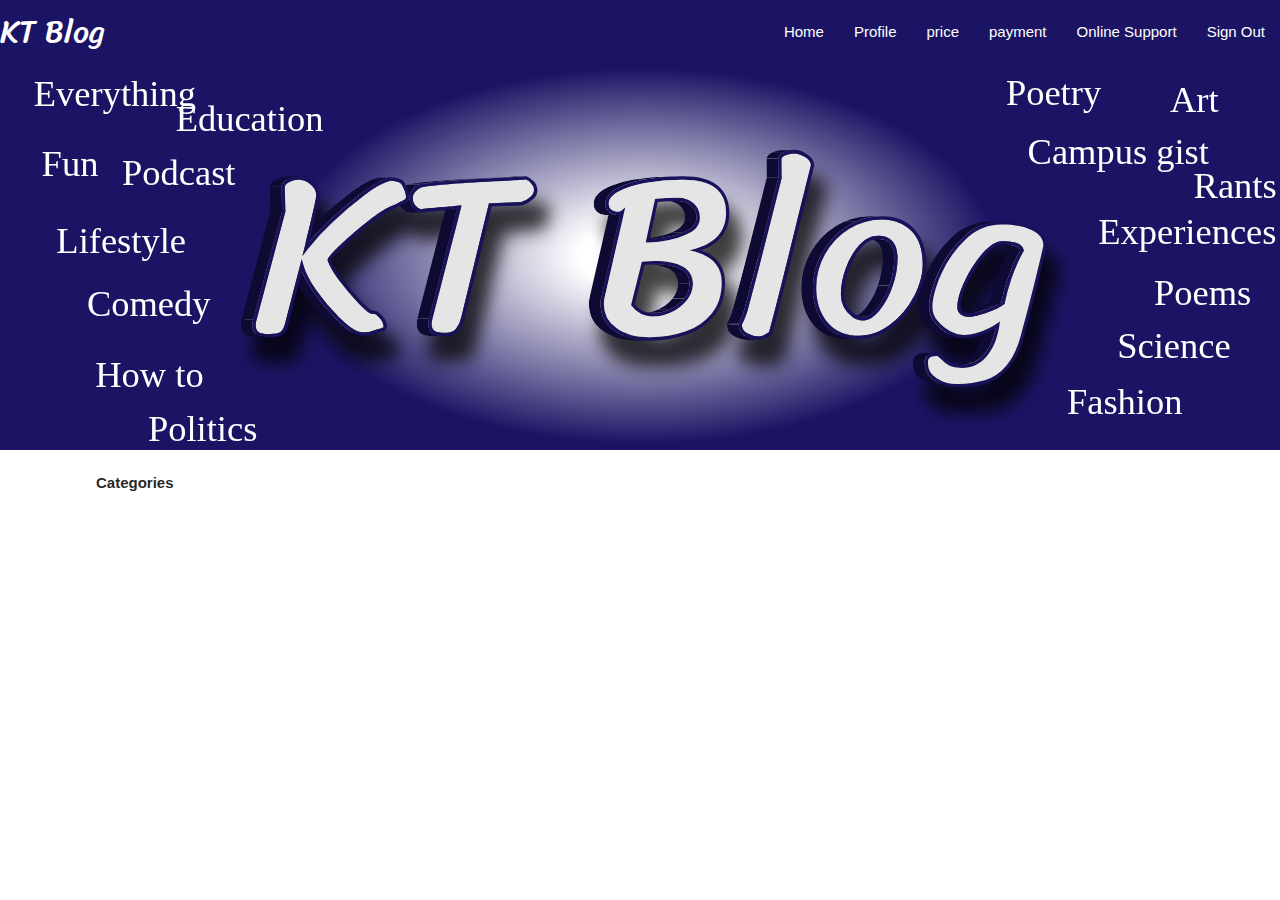
==== home.html @ 9d6c40dc "hmm" ====
<!DOCTYPE html>
<html>

<head>
  <!--Import Google Icon Font-->
  <link href="https://fonts.googleapis.com/icon?family=Material+Icons" rel="stylesheet">
  <!--Import materialize.css-->
  <link type="text/css" rel="stylesheet" href="css/materialize.min.css" media="screen,projection" />
  <link type="text/css" rel="stylesheet" href="css/custom.css" media="screen,projection" />
  <!--Let browser know website is optimized for mobile-->
  <meta name="viewport" content="width=device-width, initial-scale=1.0" />
  <title>question</title>
</head>
<nav class="pur">
  <div class="nav-wrapper pur">
    <a href="#!" class="brand-logo title">KT Blog</a>
    <a href="#" data-target="mobile-demo" class="sidenav-trigger"><i class="material-icons">menu</i></a>
    <ul class="right hide-on-med-and-down">
      <li><a href="./home.html">Home</a></li>
      <li><a href="./profile.html">Profile</a></li>
      <li><a href="./price.html">price</a></li>
      <li><a href="./payment.html">payment</a></li>
      <li><a href="./support.html">Online Support</a></li>
      <li><a id="signout">Sign Out</a></li>
    </ul>
  </div>
</nav>
<ul class="sidenav" id="mobile-demo">
  <li>
    <div class="user-view">
      <div class="background">
        <div class="pur" style=" height: 100%;"></div>
      </div>
      <a href=""><img id="profileImg" class="circle" src="./img/profile.png"></a>
      <a href="#name"><span class="white-text name"></span></a>
      <a href="#email"><span class="white-text email" id="usermail"></span></a>
    </div>
  </li>
  <li><a href="./home.html">Home</a></li>
  <li><a href="./profile.html">Profile</a></li>
  <li><a href="./price.html">price</a></li>
  <li><a href="./payment.html">payment</a></li>
  <li><a href="./support.html">Online Support</a></li>
  <li class="page-footer"><a class="btn pur" id="signout2">Sign Out</a></li>
</ul>
<body class="white darken-3" style="width:100%; height:100%">
  <div class="center"  style="width: 100%; " >
    <img src="./img/home1.svg" alt="home Image" style="width: 100%; " class="responsive-mg center">
  </div>

  <div class="container center" style="width: 85%;">
    <p class="left" ><b>Categories</b></p>
  </div>





  <!--JavaScript at end of body for optimized loading-->
  <script type="text/javascript" src="js/materialize.min.js"></script>
  <script>  M.AutoInit();</script>

</body>

</html>
---- css/custom.css ----
@import url('https://fonts.googleapis.com/css2?family=Sriracha&display=swap');
@import url('https://fonts.googleapis.com/css2?family=Open+Sans&display=swap');
.title {
  font-family: 'Sriracha', cursive;
  font-size: 5rem;
  color: #45427B;
}

.font1 {
  font-family: 'Open Sans', sans-serif;
  font-size: large;
}
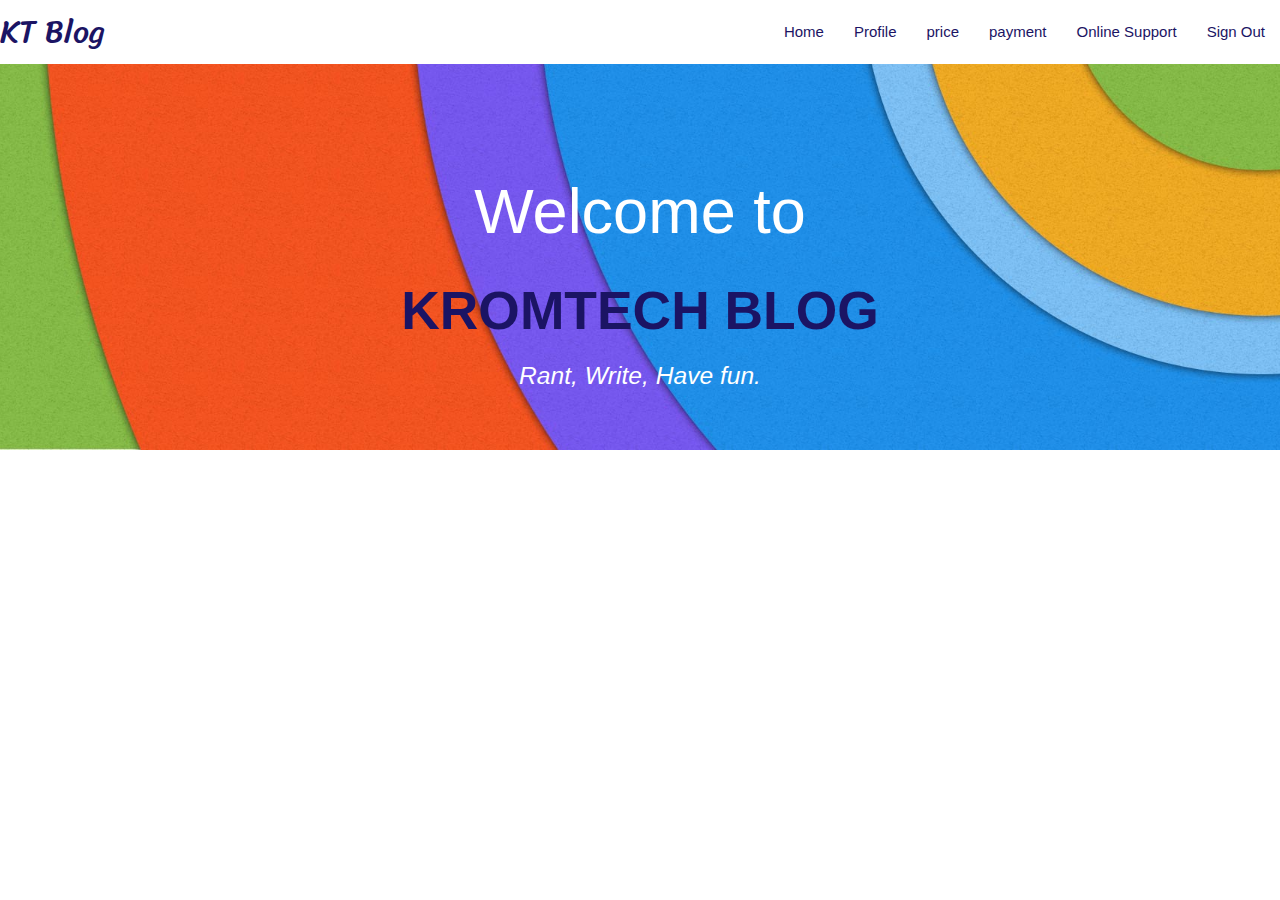
==== commit 8898059a: "banner" ====
--- a/home.html
+++ b/home.html
@@ -11,17 +11,17 @@
   <meta name="viewport" content="width=device-width, initial-scale=1.0" />
   <title>question</title>
 </head>
-<nav class="pur">
-  <div class="nav-wrapper pur">
-    <a href="#!" class="brand-logo title">KT Blog</a>
-    <a href="#" data-target="mobile-demo" class="sidenav-trigger"><i class="material-icons">menu</i></a>
+<nav class="white">
+  <div class="nav-wrapper white pur-text">
+    <a href="#!" class="brand-logo title pur-text">KT Blog</a>
+    <a href="#" data-target="mobile-demo" class="sidenav-trigger pur-text"><i class="material-icons">menu</i></a>
     <ul class="right hide-on-med-and-down">
-      <li><a href="./home.html">Home</a></li>
-      <li><a href="./profile.html">Profile</a></li>
-      <li><a href="./price.html">price</a></li>
-      <li><a href="./payment.html">payment</a></li>
-      <li><a href="./support.html">Online Support</a></li>
-      <li><a id="signout">Sign Out</a></li>
+      <li ><a href="./home.html" class="pur-text">Home</a></li>
+      <li><a href="./profile.html" class="pur-text">Profile</a></li>
+      <li><a href="./price.html" class="pur-text">price</a></li>
+      <li><a href="./payment.html" class="pur-text">payment</a></li>
+      <li><a href="./support.html" class="pur-text">Online Support</a></li>
+      <li><a id="signout" class="pur-text">Sign Out</a></li>
     </ul>
   </div>
 </nav>
@@ -44,13 +44,13 @@
   <li class="page-footer"><a class="btn pur" id="signout2">Sign Out</a></li>
 </ul>
 <body class="white darken-3" style="width:100%; height:100%">
-  <div class="center"  style="width: 100%; " >
-    <img src="./img/home1.svg" alt="home Image" style="width: 100%; " class="responsive-mg center">
+
+<div class="cover" >
+    <div class="row ma center">
+        <h1 class="center">Welcome to<h2 class="pur-text"> <b>KROMTECH BLOG</b></h2>  </h1>
+        <h5 class=""><i>Rant, Write, Have fun.</i></h5>
   </div>
-
-  <div class="container center" style="width: 85%;">
-    <p class="left" ><b>Categories</b></p>
-  </div>
+</div>
 
 
 
--- a/css/custom.css
+++ b/css/custom.css
@@ -9,4 +9,18 @@
 .font1 {
   font-family: 'Open Sans', sans-serif;
   font-size: large;
+}
+
+.cover {
+  background-image: url(/img/cover.jpg);
+  background-size: cover;
+  background-position: center;
+  text-align: center;
+  color: #ffffff;
+  background-color: #512da8;
+  margin-top: -64px;
+  height: 30rem;
+}
+.ma{
+  padding-top: 9rem;
 }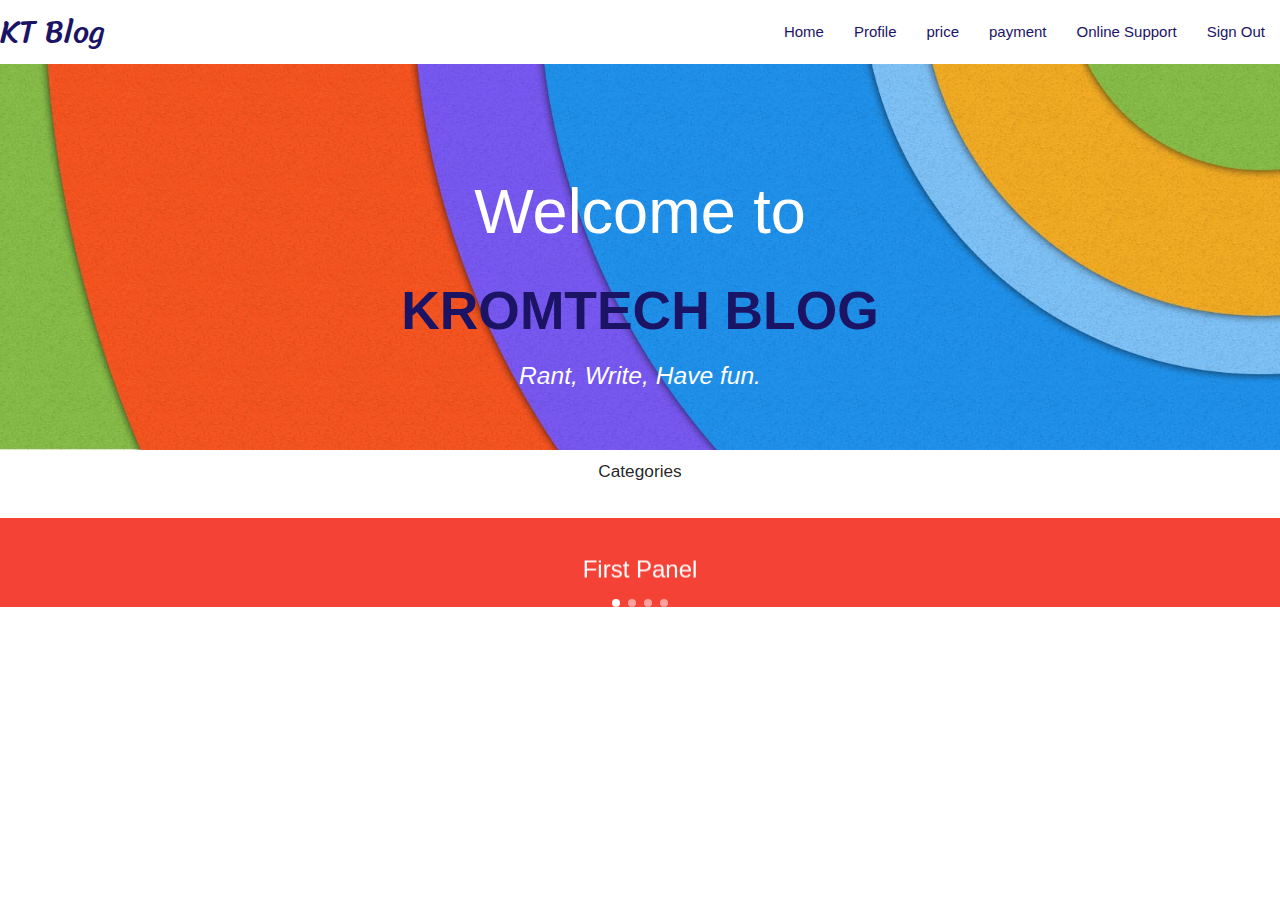
==== commit ffab4db0: "tears" ====
--- a/home.html
+++ b/home.html
@@ -51,6 +51,29 @@
         <h5 class=""><i>Rant, Write, Have fun.</i></h5>
   </div>
 </div>
+<section>
+  <h6 class="center">Categories</h6>
+
+
+  <div class="carousel carousel-slider center">
+    <div class="carousel-item red white-text" href="#one!">
+      <h2>First Panel</h2>
+
+    </div>
+    <div class="carousel-item amber white-text" href="#two!">
+      <h2>Second Panel</h2>
+  
+    </div>
+    <div class="carousel-item green white-text" href="#three!">
+      <h2>Third Panel</h2>
+
+    </div>
+    <div class="carousel-item blue white-text" href="#four!">
+      <h2>Fourth Panel</h2>
+  
+    </div>
+  </div>
+</section>
 
 
 
@@ -58,7 +81,10 @@
 
   <!--JavaScript at end of body for optimized loading-->
   <script type="text/javascript" src="js/materialize.min.js"></script>
-  <script>  M.AutoInit();</script>
+  <script>  M.AutoInit();
+  var car = document.querySelector('.carousel')
+  var instances = M.Carousel.init(car, {indicators:true})
+</script>
 
 </body>
 
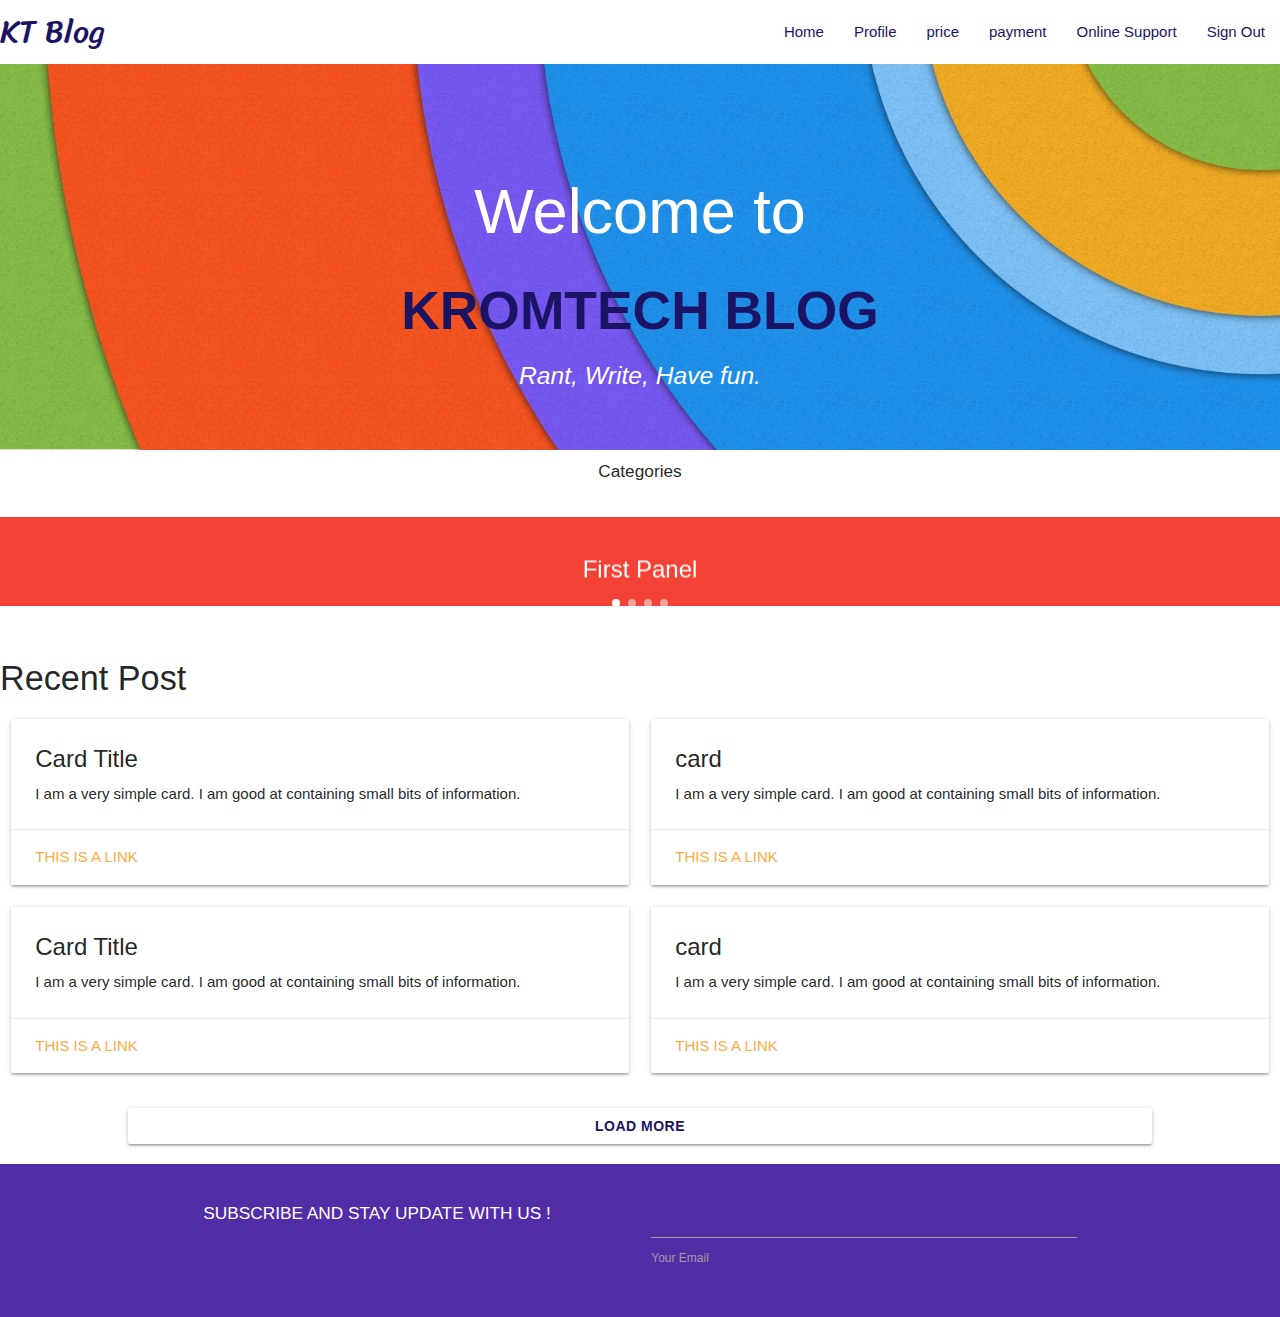
==== commit 4ec18c01: "stress" ====
--- a/home.html
+++ b/home.html
@@ -16,7 +16,7 @@
     <a href="#!" class="brand-logo title pur-text">KT Blog</a>
     <a href="#" data-target="mobile-demo" class="sidenav-trigger pur-text"><i class="material-icons">menu</i></a>
     <ul class="right hide-on-med-and-down">
-      <li ><a href="./home.html" class="pur-text">Home</a></li>
+      <li><a href="./home.html" class="pur-text">Home</a></li>
       <li><a href="./profile.html" class="pur-text">Profile</a></li>
       <li><a href="./price.html" class="pur-text">price</a></li>
       <li><a href="./payment.html" class="pur-text">payment</a></li>
@@ -41,39 +41,124 @@
   <li><a href="./price.html">price</a></li>
   <li><a href="./payment.html">payment</a></li>
   <li><a href="./support.html">Online Support</a></li>
-  <li class="page-footer"><a class="btn pur" id="signout2">Sign Out</a></li>
+  <li class=""><a class="btn pur" id="signout2">Sign Out</a></li>
 </ul>
+
 <body class="white darken-3" style="width:100%; height:100%">
 
-<div class="cover" >
+  <div class="cover">
     <div class="row ma center">
-        <h1 class="center">Welcome to<h2 class="pur-text"> <b>KROMTECH BLOG</b></h2>  </h1>
-        <h5 class=""><i>Rant, Write, Have fun.</i></h5>
+      <h1 class="center">Welcome to<h2 class="pur-text"> <b>KROMTECH BLOG</b></h2>
+      </h1>
+      <h5 class=""><i>Rant, Write, Have fun.</i></h5>
+    </div>
   </div>
-</div>
-<section>
-  <h6 class="center">Categories</h6>
+  <section>
+    <h6 class="center">Categories</h6>
 
 
-  <div class="carousel carousel-slider center">
-    <div class="carousel-item red white-text" href="#one!">
-      <h2>First Panel</h2>
+    <div class="carousel carousel-slider center">
+      <div class="carousel-item red white-text" href="#one!">
+        <h2>First Panel</h2>
 
+      </div>
+      <div class="carousel-item amber white-text" href="#two!">
+        <h2>Second Panel</h2>
+
+      </div>
+      <div class="carousel-item green white-text" href="#three!">
+        <h2>Third Panel</h2>
+
+      </div>
+      <div class="carousel-item blue white-text" href="#four!">
+        <h2>Fourth Panel</h2>
+
+      </div>
     </div>
-    <div class="carousel-item amber white-text" href="#two!">
-      <h2>Second Panel</h2>
-  
+  </section>
+
+  <section>
+    <h4 class="left" style="width: 100%;">Recent Post</h4>
+    <div id="trending" class="row">
+      <div class="col s12 m6 l6">
+        <div class="card horizontal">
+          <div class="card-stacked">
+            <div class="card-content">
+              <span class="card-title">Card Title</span>
+              <p>I am a very simple card. I am good at containing small bits of information.</p>
+            </div>
+            <div class="card-action">
+              <a href="#">This is a link</a>
+            </div>
+          </div>
+        </div>
+      </div>
+      <div class="col s12 m6 l6">
+        <div class="card horizontal">
+          <div class="card-stacked">
+            <div class="card-content">
+              <span class="card-title">card</span>
+              <p>I am a very simple card. I am good at containing small bits of information.</p>
+            </div>
+            <div class="card-action">
+              <a href="#">This is a link</a>
+            </div>
+          </div>
+        </div>
+      </div>
+      <div class="col s12 m6 l6">
+        <div class="card horizontal">
+          <div class="card-stacked">
+            <div class="card-content">
+              <span class="card-title">Card Title</span>
+              <p>I am a very simple card. I am good at containing small bits of information.</p>
+            </div>
+            <div class="card-action">
+              <a href="#">This is a link</a>
+            </div>
+          </div>
+        </div>
+      </div>
+      <div class="col s12 m6 l6">
+        <div class="card horizontal">
+          <div class="card-stacked">
+            <div class="card-content">
+              <span class="card-title">card</span>
+              <p>I am a very simple card. I am good at containing small bits of information.</p>
+            </div>
+            <div class="card-action">
+              <a href="#">This is a link</a>
+            </div>
+          </div>
+        </div>
+      </div>
     </div>
-    <div class="carousel-item green white-text" href="#three!">
-      <h2>Third Panel</h2>
+    <div class="row center">
+      <a class="waves-effect waves-light btn white pur-text " style=" width: 80%; "><b>Load More</b></a>
+    </div>
+  </section>
 
+  <section>
+    <div class="widget-newsletter">
+      <div class="container">
+        <div class="row">
+          <div class="col s6">
+            <h6>SUBSCRIBE AND STAY UPDATE WITH US !</h6>
+            
+          </div>
+          <div class="col s6">
+            <form class="members-form" data-members-form="subscribe">
+              <div class="input-group">
+                <input data-members-email="" type="email" class="email" required="">
+                <label>Your Email</label>
+              </div>
+
+            </form>
+          </div>
+        </div>
+      </div>
     </div>
-    <div class="carousel-item blue white-text" href="#four!">
-      <h2>Fourth Panel</h2>
-  
-    </div>
-  </div>
-</section>
+  </section>
 
 
 
@@ -82,9 +167,9 @@
   <!--JavaScript at end of body for optimized loading-->
   <script type="text/javascript" src="js/materialize.min.js"></script>
   <script>  M.AutoInit();
-  var car = document.querySelector('.carousel')
-  var instances = M.Carousel.init(car, {indicators:true})
-</script>
+    var car = document.querySelector('.carousel')
+    var instances = M.Carousel.init(car, { indicators: true })
+  </script>
 
 </body>
 
--- a/css/custom.css
+++ b/css/custom.css
@@ -21,6 +21,14 @@
   margin-top: -64px;
   height: 30rem;
 }
-.ma{
+
+.ma {
   padding-top: 9rem;
+}
+
+.widget-newsletter {
+  background-color: #512da8;
+  padding: 28px 0;
+  color: #ffffff;
+  border-bottom: 0px solid #ffffff;
 }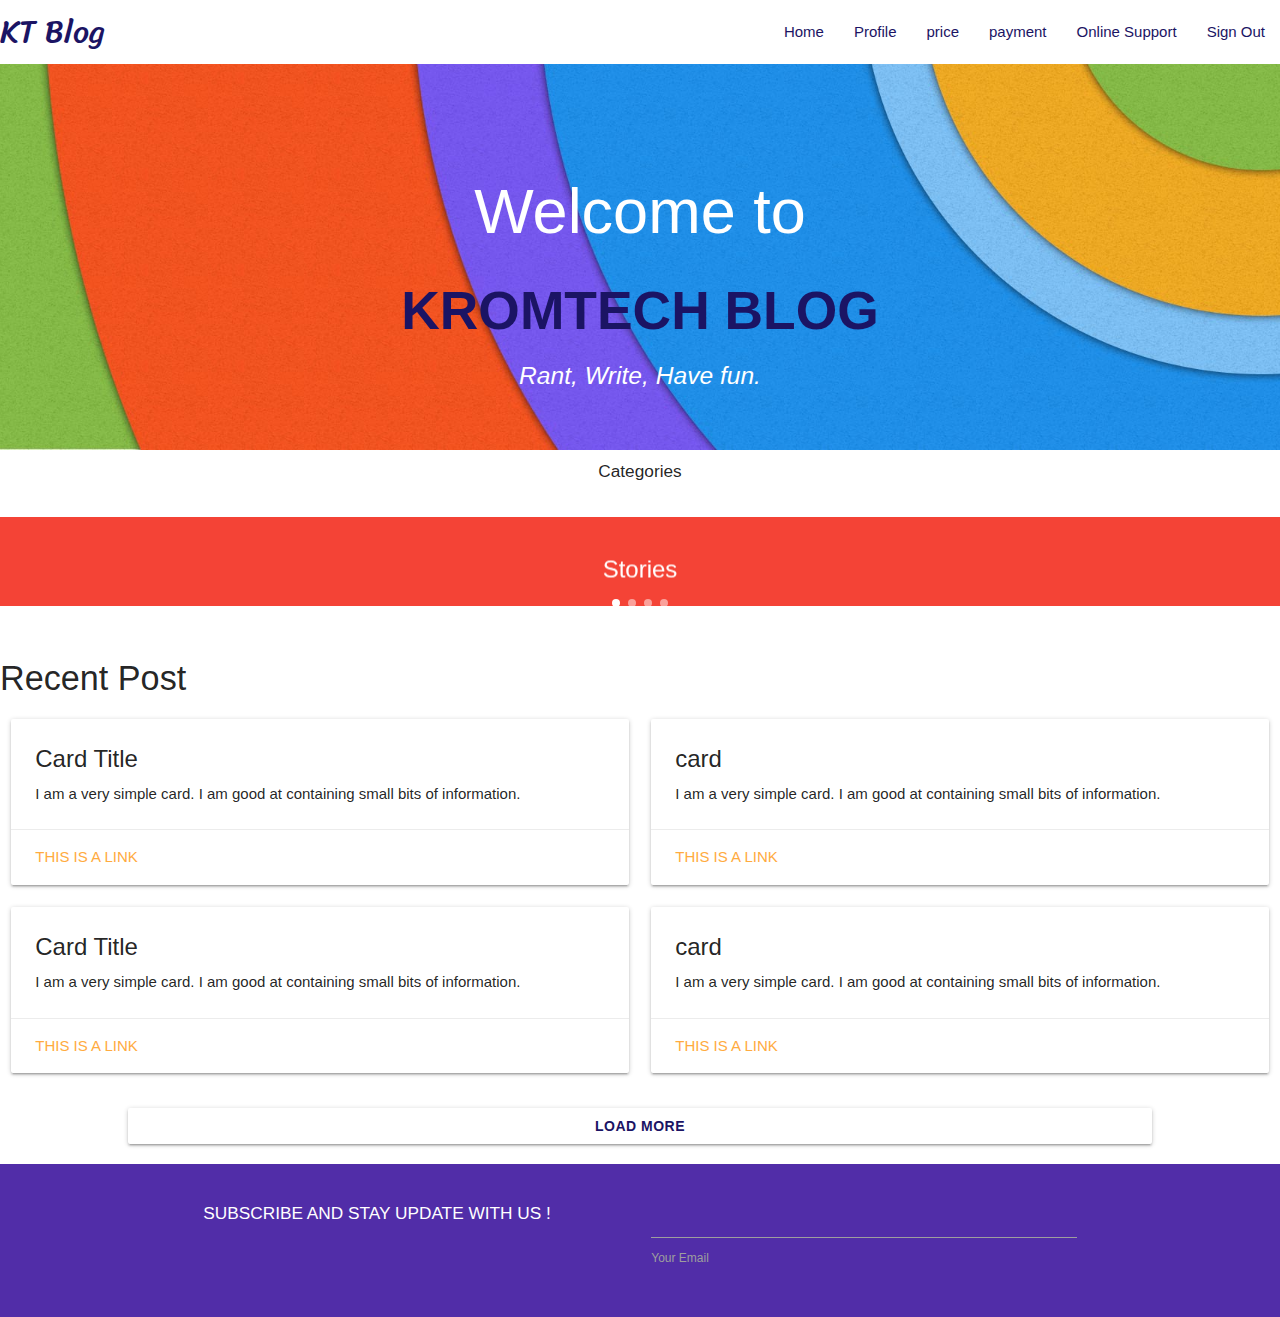
==== commit cbf29e88: "text editor" ====
--- a/home.html
+++ b/home.html
@@ -59,19 +59,19 @@
 
     <div class="carousel carousel-slider center">
       <div class="carousel-item red white-text" href="#one!">
-        <h2>First Panel</h2>
+        <h2>Stories</h2>
 
       </div>
       <div class="carousel-item amber white-text" href="#two!">
-        <h2>Second Panel</h2>
+        <h2>Podcast</h2>
 
       </div>
       <div class="carousel-item green white-text" href="#three!">
-        <h2>Third Panel</h2>
+        <h2>Rants</h2>
 
       </div>
       <div class="carousel-item blue white-text" href="#four!">
-        <h2>Fourth Panel</h2>
+        <h2>Gists</h2>
 
       </div>
     </div>
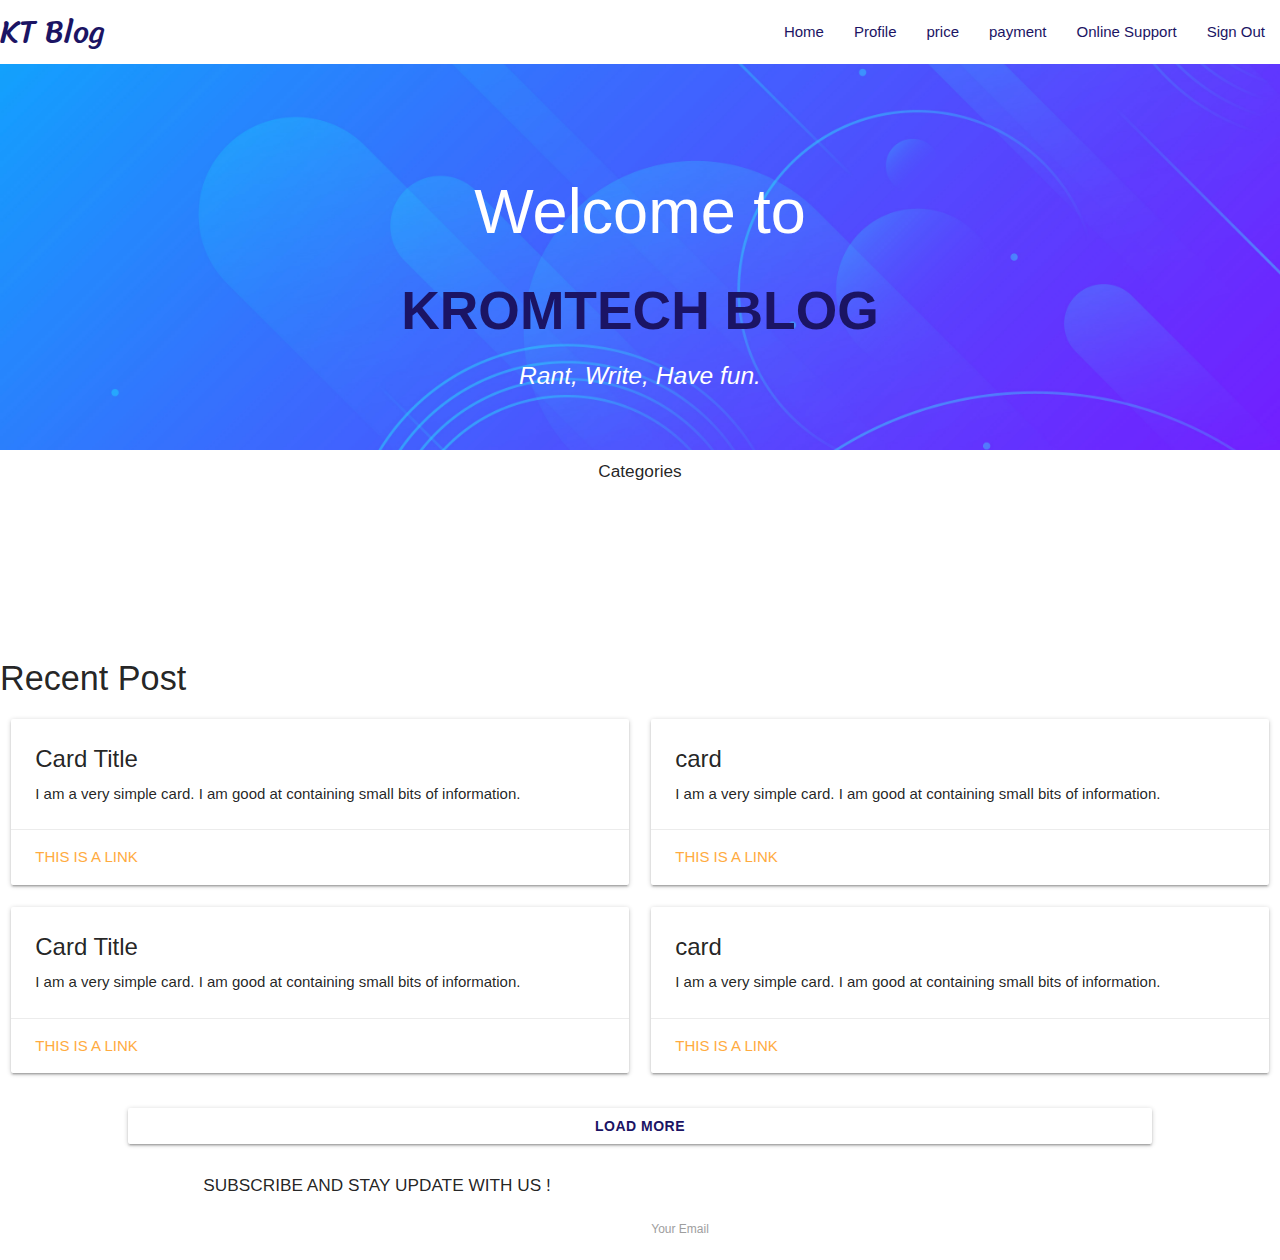
==== commit 425d8aa4: "publish_button" ====
--- a/home.html
+++ b/home.html
@@ -165,7 +165,7 @@
 
 
   <!--JavaScript at end of body for optimized loading-->
-  <script type="text/javascript" src="js/materialize.min.js"></script>
+
   <script>  M.AutoInit();
     var car = document.querySelector('.carousel')
     var instances = M.Carousel.init(car, { indicators: true })
--- a/css/custom.css
+++ b/css/custom.css
@@ -12,12 +12,12 @@
 }
 
 .cover {
-  background-image: url(/img/cover.jpg);
+  background-image: url(/img/seconddp.jpg);
   background-size: cover;
   background-position: center;
   text-align: center;
   color: #ffffff;
-  background-color: #512da8;
+  /* background-color: #512da8; */
   margin-top: -64px;
   height: 30rem;
 }
@@ -26,9 +26,163 @@
   padding-top: 9rem;
 }
 
-.widget-newsletter {
-  background-color: #512da8;
-  padding: 28px 0;
-  color: #ffffff;
-  border-bottom: 0px solid #ffffff;
+.editTitle {
+  margin-top: 40px;
+  margin-bottom: 0px;
+  height: 4rem;
+  border-bottom-width: 1px;
+  resize: vertical;
+  box-sizing: border-box;
+  border-width: 0;
+  border-style: solid;
+  font-size: 2.25rem !important;
+  color: #fff;
+}
+
+button, input, optgroup, select, textarea {
+  padding: 0;
+  line-height: inherit;
+  color: inherit;
+}
+
+textarea {
+  resize: none !important;
+  overflow: hidden !important;
+  overflow-wrap: break-word;
+  border: none !important;
+  height: 4rem;
+  padding: 2rem;
+  outline: none;
+  font-size: 2.25rem !important;
+  margin: 0 0 0 0 !important;
+}
+
+textarea:focus {
+  outline: none !important;
+  border: none !important;
+}
+
+.editTab {
+  border-top: white thick;
+  border-bottom: white;
+  width: 100%;
+  margin: 0ex;
+}
+
+textarea.materialize-textarea:focus:not([readonly]) {
+  border-bottom: none !important;
+  -webkit-box-shadow: none !important;
+  box-shadow: none !important;
+  margin: 0 0 0 0 !important;
+}
+
+.btn-small {
+  background-color: transparent;
+  color: rgb(123, 118, 185);
+}
+
+.btn-small:hover {
+  background-color: rgb(123, 118, 185);
+  color: white;
+}
+
+.btn-large {
+  background-color: transparent;
+  color: rgb(123, 118, 185);
+}
+
+.btn-large:hover {
+  background-color: rgb(123, 118, 185);
+  color: white;
+}
+
+.btn {
+  background-color: transparent;
+  color: rgb(123, 118, 185);
+}
+
+.btn:hover {
+  background-color: rgb(123, 118, 185);
+  color: white;
+}
+
+.publish {
+  background-color: rgb(123, 118, 185) !important;
+  color: white;
+}
+
+.publish:hover {
+  background-color: transparent !important;
+  color: rgb(123, 118, 185);
+}
+
+#textBox {
+  font-size: 1rem !important;
+  color: white;
+  margin-top: 2rem;
+  background-color: transparent !important;
+  text-align: left !important;
+}
+
+#textView {
+  font-size: 1rem !important;
+  color: white;
+  margin-top: 2rem;
+  background-color: transparent !important;
+  text-align: left !important;
+}
+
+[contenteditable=true]:empty:before {
+  content: attr(placeholder);
+  pointer-events: none;
+  display: block;
+  justify-content: left;
+  align-items: left;
+  color: rgb(172, 168, 168);
+  background-color: transparent !important;
+}
+
+[contenteditable=true]:focus {
+  border: none;
+  outline: none;
+  background-color: transparent !important;
+}
+
+/* */
+
+div[contenteditable=true] {
+  border: 0px dashed #AAA;
+  width: 100%;
+  height: 30rem;
+  background-color: transparent !important;
+}
+
+.deepshadow {
+  color: rgb(36, 32, 110);
+  text-shadow: 0 0 5px #45427B, 0 0 10px #45427B, 0 0 20px #45427B;
+}
+
+.m1 {
+  margin: 1rem;
+}
+
+.Rbtn {
+  height: 7rem !important;
+  width: 7rem !important;
+}
+
+button:disabled {
+  background-color: rgb(158, 158, 172);
+  color: #fff
+}
+
+.input {
+  border: 0.5px solid #512da8 !important;
+  width: 65%;
+}
+
+input:disabled {
+  background-color: rgb(158, 158, 172);
+  border: 0.5px solid #38363b !important;
+  width: 65%;
 }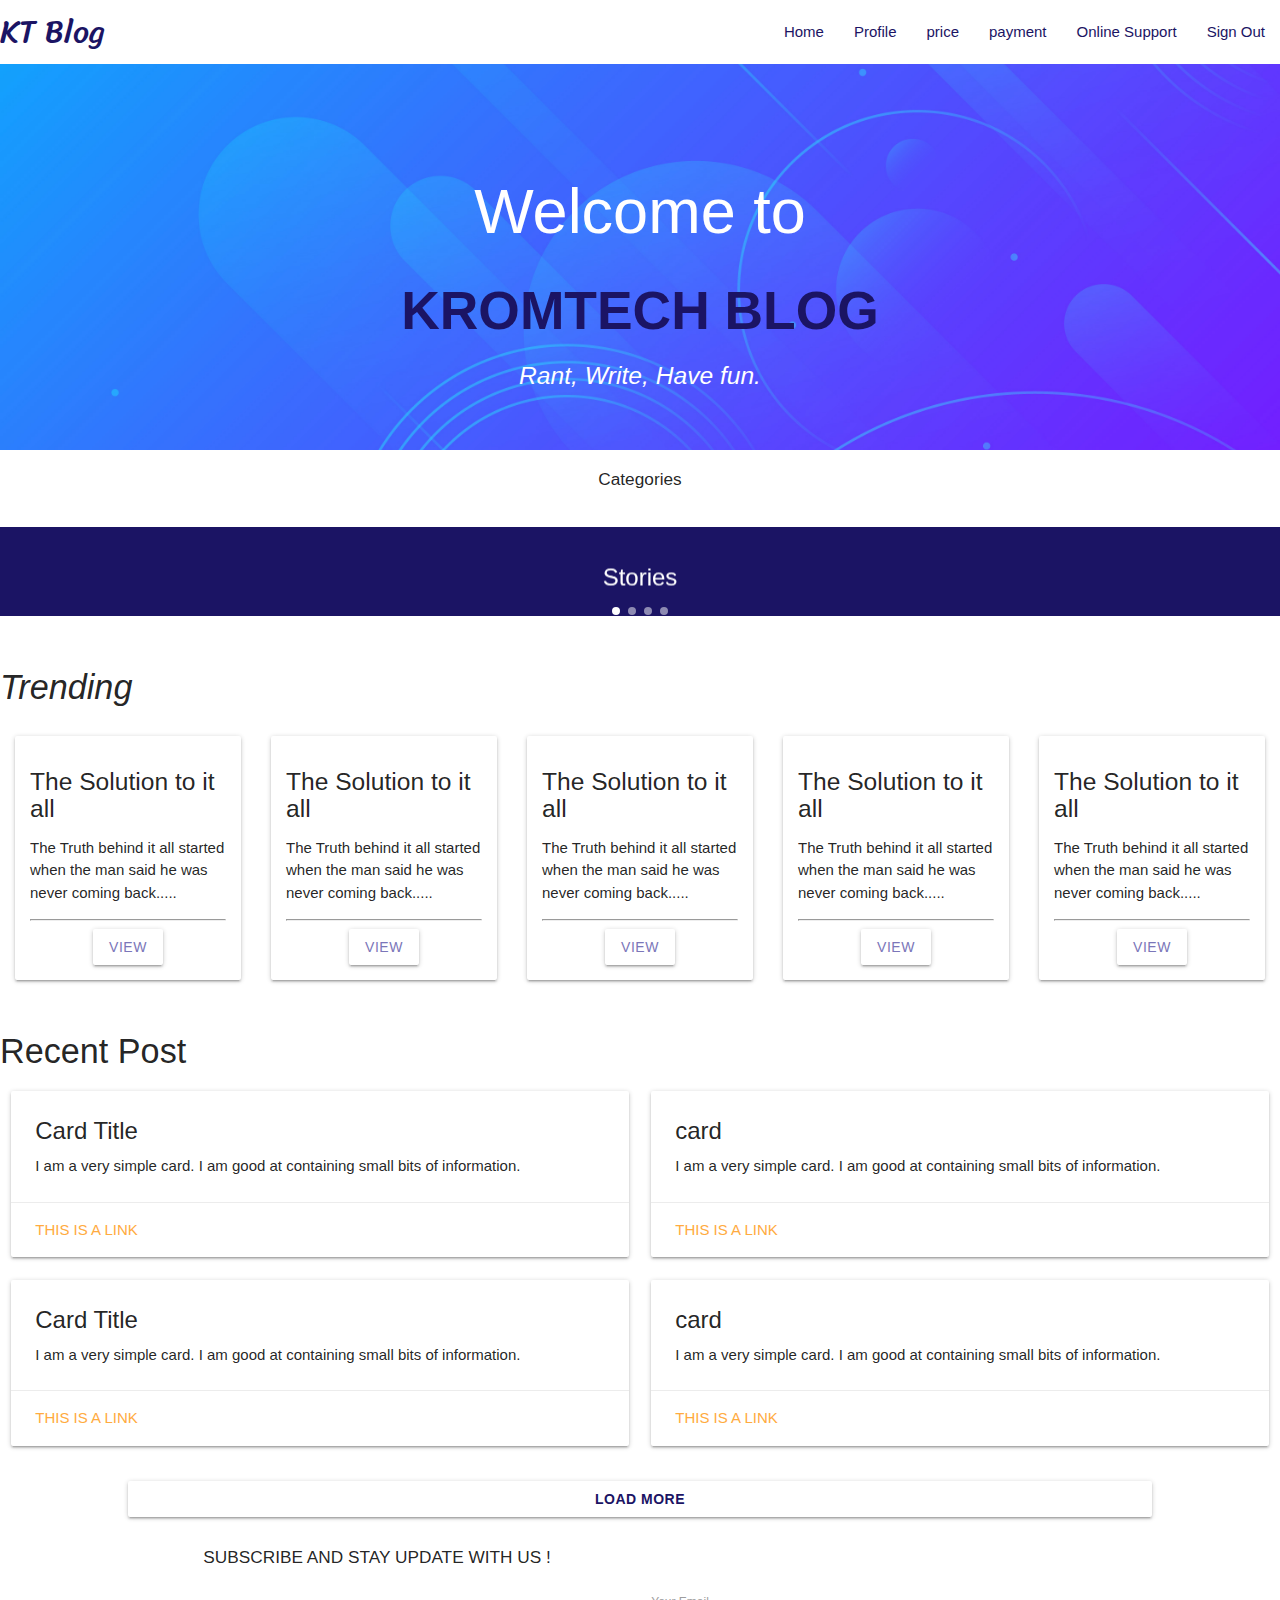
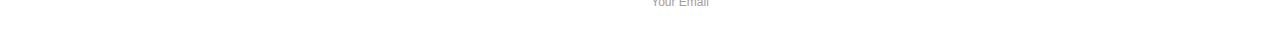
==== commit db2db424: "css" ====
--- a/home.html
+++ b/home.html
@@ -7,9 +7,10 @@
   <!--Import materialize.css-->
   <link type="text/css" rel="stylesheet" href="css/materialize.min.css" media="screen,projection" />
   <link type="text/css" rel="stylesheet" href="css/custom.css" media="screen,projection" />
+  <link type="text/css" rel="stylesheet" href="css/icons.css" media="screen,projection" />
   <!--Let browser know website is optimized for mobile-->
   <meta name="viewport" content="width=device-width, initial-scale=1.0" />
-  <title>question</title>
+  <title>KT Blog</title>
 </head>
 <nav class="white">
   <div class="nav-wrapper white pur-text">
@@ -46,19 +47,17 @@
 
 <body class="white darken-3" style="width:100%; height:100%">
 
-  <div class="cover">
-    <div class="row ma center">
-      <h1 class="center">Welcome to<h2 class="pur-text"> <b>KROMTECH BLOG</b></h2>
-      </h1>
-      <h5 class=""><i>Rant, Write, Have fun.</i></h5>
-    </div>
+  <div class="row ma center cover">
+    <h1 class="center">Welcome to<h2 class="pur-text"> <b>KROMTECH BLOG</b></h2>
+    </h1>
+    <h5 class=""><i>Rant, Write, Have fun.</i></h5>
   </div>
   <section>
     <h6 class="center">Categories</h6>
 
 
     <div class="carousel carousel-slider center">
-      <div class="carousel-item red white-text" href="#one!">
+      <div class="carousel-item pur white-text" href="#one!">
         <h2>Stories</h2>
 
       </div>
@@ -75,6 +74,44 @@
 
       </div>
     </div>
+  </section>
+
+  <section>
+    <h4><i>Trending</i></h4>
+    <ul class="flex">
+      <li class="card" style="padding: 1rem;  margin: 1rem;">
+        <h5>The Solution to it all</h5>
+        <p>The Truth behind it all started when the man said he was never coming back.....</p>
+        <hr>
+        <div class="center"><span class="btn">View</span></div>
+      </li>
+      <li class="card" style="padding: 1rem;  margin: 1rem;">
+        <h5>The Solution to it all</h5>
+        <p>The Truth behind it all started when the man said he was never coming back.....</p>
+        <hr>
+        <div class="center"><span class="btn">View</span></div>
+      </li>
+      <li class="card" style="padding: 1rem;  margin: 1rem;">
+        <h5>The Solution to it all</h5>
+        <p>The Truth behind it all started when the man said he was never coming back.....</p>
+        <hr>
+        <div class="center"><span class="btn">View</span></div>
+      </li>
+      <li class="card" style="padding: 1rem;  margin: 1rem;">
+        <h5>The Solution to it all</h5>
+        <p>The Truth behind it all started when the man said he was never coming back.....</p>
+        <hr>
+        <div class="center"><span class="btn">View</span></div>
+      </li>
+      <li class="card" style="padding: 1rem;  margin: 1rem;">
+        <h5>The Solution to it all</h5>
+        <p>The Truth behind it all started when the man said he was never coming back.....</p>
+        <hr>
+        <div class="center"><span class="btn">View</span></div>
+      </li>
+
+
+    </ul>
   </section>
 
   <section>
@@ -144,7 +181,7 @@
         <div class="row">
           <div class="col s6">
             <h6>SUBSCRIBE AND STAY UPDATE WITH US !</h6>
-            
+
           </div>
           <div class="col s6">
             <form class="members-form" data-members-form="subscribe">
@@ -165,10 +202,11 @@
 
 
   <!--JavaScript at end of body for optimized loading-->
-
-  <script>  M.AutoInit();
-    var car = document.querySelector('.carousel')
-    var instances = M.Carousel.init(car, { indicators: true })
+  <script type="text/javascript" src="js/materialize.min.js"></script>
+  <script>
+    M.AutoInit();
+    var carousel = document.querySelector('.carousel')
+    var instances = M.Carousel.init(carousel, { indicators: true, duration: 200 })
   </script>
 
 </body>
--- a/css/custom.css
+++ b/css/custom.css
@@ -1,5 +1,10 @@
 @import url('https://fonts.googleapis.com/css2?family=Sriracha&display=swap');
 @import url('https://fonts.googleapis.com/css2?family=Open+Sans&display=swap');
+
+body{
+  overflow-x: hidden !important;
+  width: 100%;
+}
 .title {
   font-family: 'Sriracha', cursive;
   font-size: 5rem;
@@ -12,11 +17,11 @@
 }
 
 .cover {
-  background-image: url(/img/seconddp.jpg);
+  background-image: url(../img/seconddp.jpg);
   background-size: cover;
   background-position: center;
   text-align: center;
-  color: #ffffff;
+  color: #fff;
   /* background-color: #512da8; */
   margin-top: -64px;
   height: 30rem;
@@ -185,4 +190,11 @@
   background-color: rgb(158, 158, 172);
   border: 0.5px solid #38363b !important;
   width: 65%;
+}
+
+.flex{
+  display: flex  ;
+  justify-content: space-between;
+  overflow-x: auto;
+  
 }--- a/css/icons.css
+++ b/css/icons.css
@@ -0,0 +1,124 @@
+/* fallback */
+
+@font-face {
+  font-family: 'Material Icons';
+  font-style: normal;
+  font-weight: 400;
+  src: url(https://fonts.gstatic.com/s/materialicons/v52/flUhRq6tzZclQEJ-Vdg-IuiaDsNc.woff2) format('woff2');
+}
+
+/* fallback */
+
+@font-face {
+  font-family: 'Material Icons Outlined';
+  font-style: normal;
+  font-weight: 400;
+  src: url(https://fonts.gstatic.com/s/materialiconsoutlined/v21/gok-H7zzDkdnRel8-DQ6KAXJ69wP1tGnf4ZGhUce.woff2) format('woff2');
+}
+
+/* fallback */
+
+@font-face {
+  font-family: 'Material Icons Round';
+  font-style: normal;
+  font-weight: 400;
+  src: url(https://fonts.gstatic.com/s/materialiconsround/v21/LDItaoyNOAY6Uewc665JcIzCKsKc_M9flwmP.woff2) format('woff2');
+}
+
+/* fallback */
+
+@font-face {
+  font-family: 'Material Icons Sharp';
+  font-style: normal;
+  font-weight: 400;
+  src: url(https://fonts.gstatic.com/s/materialiconssharp/v22/oPWQ_lt5nv4pWNJpghLP75WiFR4kLh3kvmvR.woff2) format('woff2');
+}
+
+/* fallback */
+
+@font-face {
+  font-family: 'Material Icons Two Tone';
+  font-style: normal;
+  font-weight: 400;
+  src: url(https://fonts.gstatic.com/s/materialiconstwotone/v20/hESh6WRmNCxEqUmNyh3JDeGxjVVyMg4tHGctNCu0.woff2) format('woff2');
+}
+
+.material-icons {
+  font-family: 'Material Icons';
+  font-weight: normal;
+  font-style: normal;
+  font-size: 24px;
+  line-height: 1;
+  letter-spacing: normal;
+  text-transform: none;
+  display: inline-block;
+  white-space: nowrap;
+  word-wrap: normal;
+  direction: ltr;
+  -webkit-font-feature-settings: 'liga';
+  -webkit-font-smoothing: antialiased;
+}
+
+.material-icons-outlined {
+  font-family: 'Material Icons Outlined';
+  font-weight: normal;
+  font-style: normal;
+  font-size: 24px;
+  line-height: 1;
+  letter-spacing: normal;
+  text-transform: none;
+  display: inline-block;
+  white-space: nowrap;
+  word-wrap: normal;
+  direction: ltr;
+  -webkit-font-feature-settings: 'liga';
+  -webkit-font-smoothing: antialiased;
+}
+
+.material-icons-round {
+  font-family: 'Material Icons Round';
+  font-weight: normal;
+  font-style: normal;
+  font-size: 24px;
+  line-height: 1;
+  letter-spacing: normal;
+  text-transform: none;
+  display: inline-block;
+  white-space: nowrap;
+  word-wrap: normal;
+  direction: ltr;
+  -webkit-font-feature-settings: 'liga';
+  -webkit-font-smoothing: antialiased;
+}
+
+.material-icons-sharp {
+  font-family: 'Material Icons Sharp';
+  font-weight: normal;
+  font-style: normal;
+  font-size: 24px;
+  line-height: 1;
+  letter-spacing: normal;
+  text-transform: none;
+  display: inline-block;
+  white-space: nowrap;
+  word-wrap: normal;
+  direction: ltr;
+  -webkit-font-feature-settings: 'liga';
+  -webkit-font-smoothing: antialiased;
+}
+
+.material-icons-two-tone {
+  font-family: 'Material Icons Two Tone';
+  font-weight: normal;
+  font-style: normal;
+  font-size: 24px;
+  line-height: 1;
+  letter-spacing: normal;
+  text-transform: none;
+  display: inline-block;
+  white-space: nowrap;
+  word-wrap: normal;
+  direction: ltr;
+  -webkit-font-feature-settings: 'liga';
+  -webkit-font-smoothing: antialiased;
+}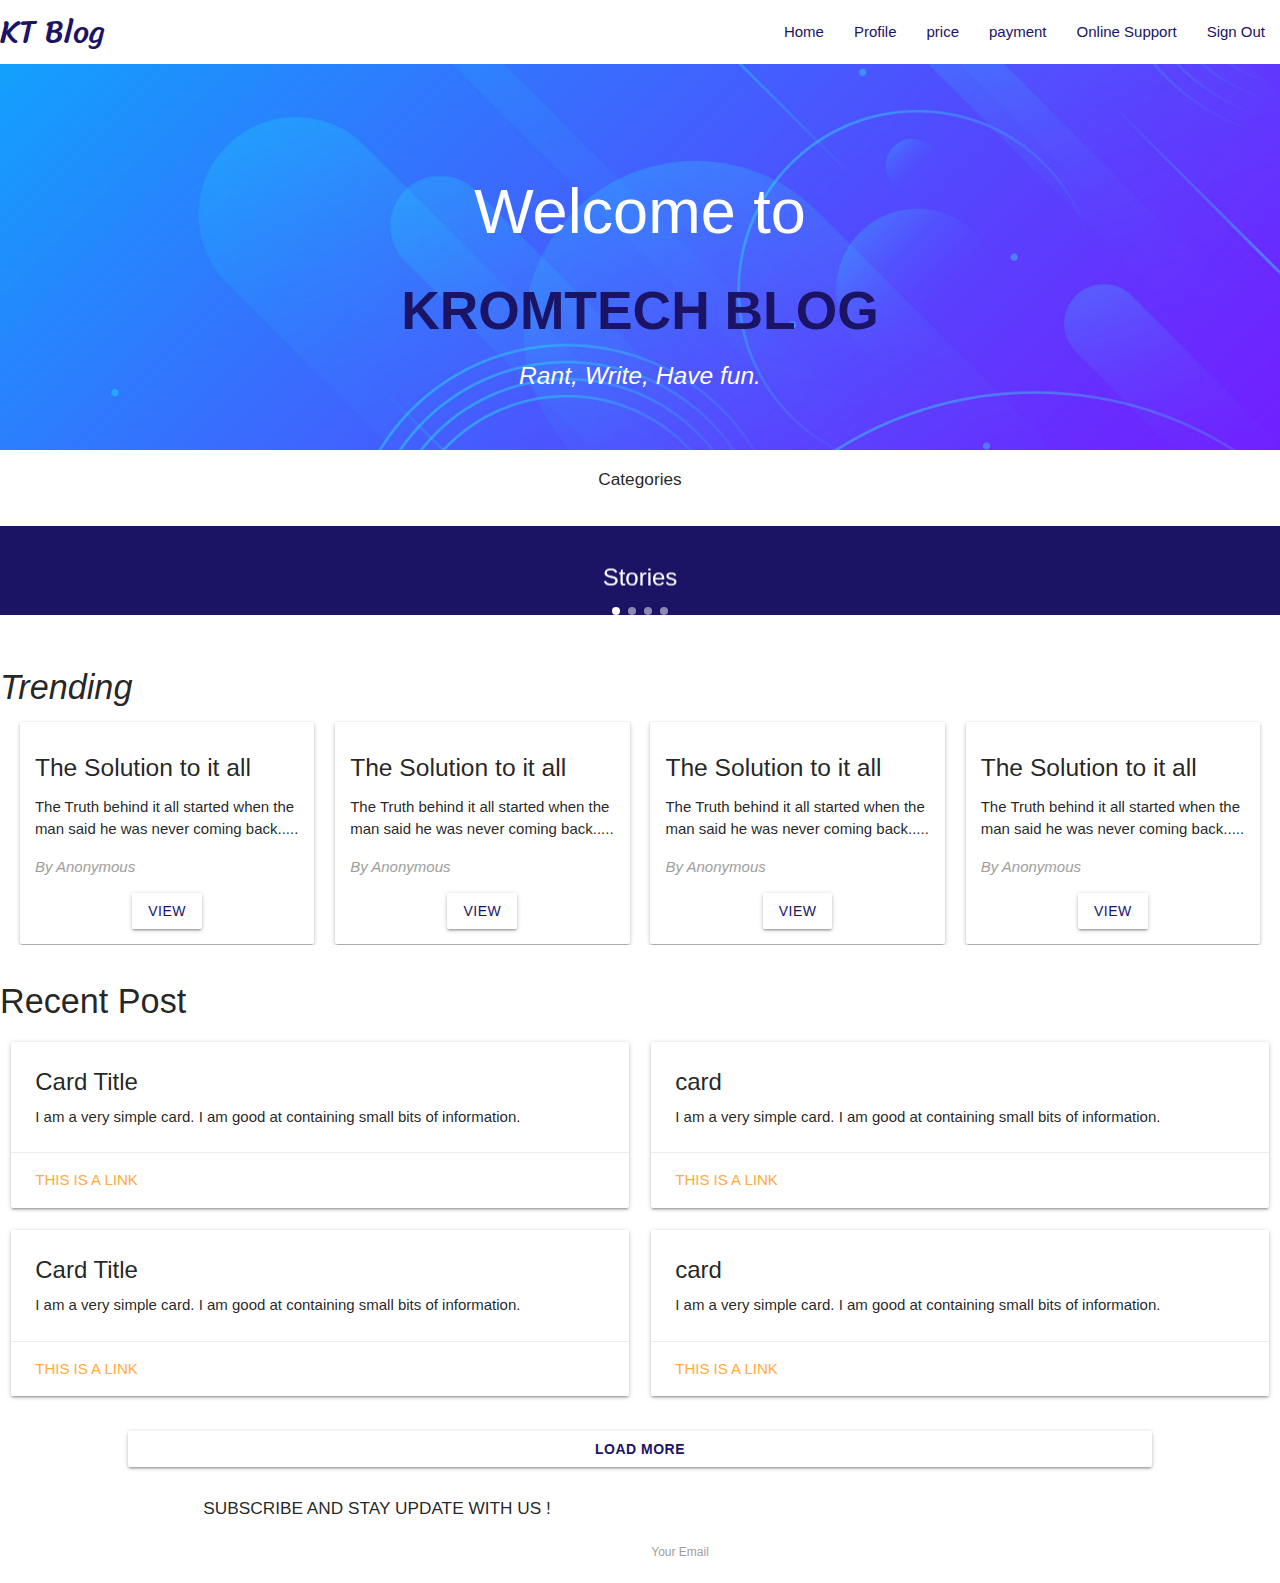
==== commit 22472fc3: "adjustment" ====
--- a/home.html
+++ b/home.html
@@ -79,38 +79,30 @@
   <section>
     <h4><i>Trending</i></h4>
     <ul class="flex">
-      <li class="card" style="padding: 1rem;  margin: 1rem;">
-        <h5>The Solution to it all</h5>
-        <p>The Truth behind it all started when the man said he was never coming back.....</p>
-        <hr>
-        <div class="center"><span class="btn">View</span></div>
-      </li>
-      <li class="card" style="padding: 1rem;  margin: 1rem;">
-        <h5>The Solution to it all</h5>
-        <p>The Truth behind it all started when the man said he was never coming back.....</p>
-        <hr>
-        <div class="center"><span class="btn">View</span></div>
-      </li>
-      <li class="card" style="padding: 1rem;  margin: 1rem;">
-        <h5>The Solution to it all</h5>
-        <p>The Truth behind it all started when the man said he was never coming back.....</p>
-        <hr>
-        <div class="center"><span class="btn">View</span></div>
-      </li>
-      <li class="card" style="padding: 1rem;  margin: 1rem;">
-        <h5>The Solution to it all</h5>
-        <p>The Truth behind it all started when the man said he was never coming back.....</p>
-        <hr>
-        <div class="center"><span class="btn">View</span></div>
-      </li>
-      <li class="card" style="padding: 1rem;  margin: 1rem;">
-        <h5>The Solution to it all</h5>
-        <p>The Truth behind it all started when the man said he was never coming back.....</p>
-        <hr>
-        <div class="center"><span class="btn">View</span></div>
-      </li>
-
-
+      <li class="card siz" style="padding: 1rem;  margin: 1px;">
+        <h5>The Solution to it all</h5>
+        <p>The Truth behind it all started when the man said he was never coming back.....</p>
+        <p class="grey-text"><i>By Anonymous</i></p>
+        <div class="center"><span class="btn">View</span></div>
+      </li>
+      <li class="card siz" style="padding: 1rem;  margin: 1px;">
+        <h5>The Solution to it all</h5>
+        <p>The Truth behind it all started when the man said he was never coming back.....</p>
+        <p class="grey-text"><i>By Anonymous</i></p>
+        <div class="center"><span class="btn">View</span></div>
+      </li>
+      <li class="card siz" style="padding: 1rem;  margin: 1px;">
+        <h5>The Solution to it all</h5>
+        <p>The Truth behind it all started when the man said he was never coming back.....</p>
+        <p class="grey-text"><i>By Anonymous</i></p>
+        <div class="center"><span class="btn">View</span></div>
+      </li>
+      <li class="card siz" style="padding: 1rem;  margin: 1px;">
+        <h5>The Solution to it all</h5>
+        <p>The Truth behind it all started when the man said he was never coming back.....</p>
+        <p class="grey-text"><i>By Anonymous</i></p>
+        <div class="center"><span class="btn">View</span></div>
+      </li>
     </ul>
   </section>
 
@@ -171,7 +163,7 @@
       </div>
     </div>
     <div class="row center">
-      <a class="waves-effect waves-light btn white pur-text " style=" width: 80%; "><b>Load More</b></a>
+      <a class="waves-effect waves-light btn" style=" width: 80%; "><b>Load More</b></a>
     </div>
   </section>
 
--- a/css/custom.css
+++ b/css/custom.css
@@ -1,10 +1,10 @@
 @import url('https://fonts.googleapis.com/css2?family=Sriracha&display=swap');
 @import url('https://fonts.googleapis.com/css2?family=Open+Sans&display=swap');
-
-body{
+body {
   overflow-x: hidden !important;
   width: 100%;
 }
+
 .title {
   font-family: 'Sriracha', cursive;
   font-size: 5rem;
@@ -103,11 +103,11 @@
 
 .btn {
   background-color: transparent;
-  color: rgb(123, 118, 185);
+  color: #1B1464;
 }
 
 .btn:hover {
-  background-color: rgb(123, 118, 185);
+  background-color: #1B1464;
   color: white;
 }
 
@@ -192,9 +192,25 @@
   width: 65%;
 }
 
-.flex{
-  display: flex  ;
-  justify-content: space-between;
+.flex {
+  display: flex;
+  justify-content: space-evenly;
   overflow-x: auto;
-  
+  flex-wrap: wrap;
+}
+
+.siz {
+  width: 23%;
+}
+
+@media only screen and (max-width: 900px) {
+  .siz {
+    width: 45%;
+  }
+}
+
+@media only screen and (max-width: 450px) {
+  .siz {
+    width: 100%;
+  }
 }